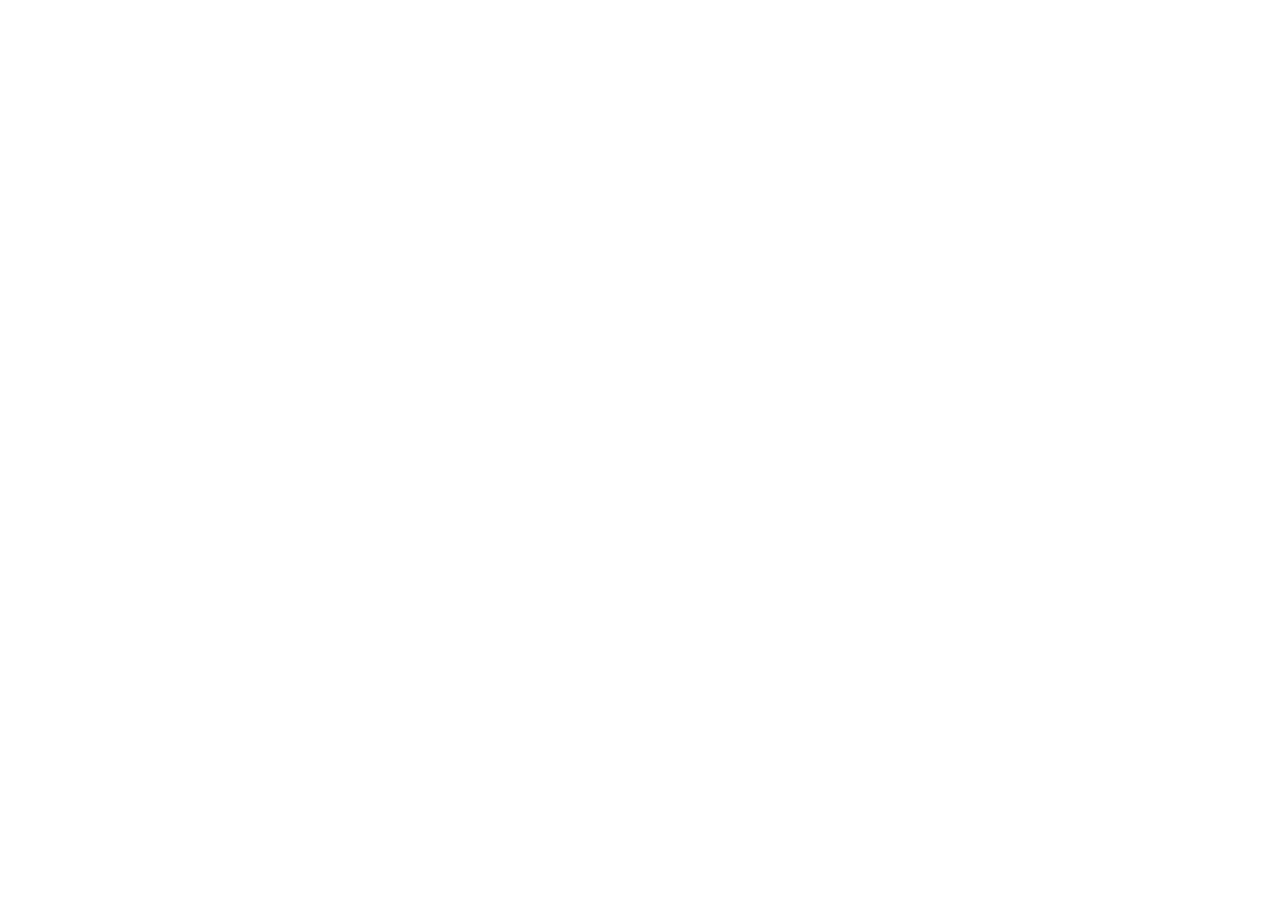
==== admin/index.html @ 34873759 "Add files via upload" ====
<!DOCTYPE html>
<html>
<head>
  <meta charset="utf-8" />
  <meta name="viewport" content="width=device-width, initial-scale=1.0" />
  <title>Admin – Fitness Nautilus</title>
  <script src="https://identity.netlify.com/v1/netlify-identity-widget.js"></script>
</head>
<body>
  <script src="https://unpkg.com/decap-cms@^3.0.0/dist/decap-cms.js"></script>
</body>
</html>
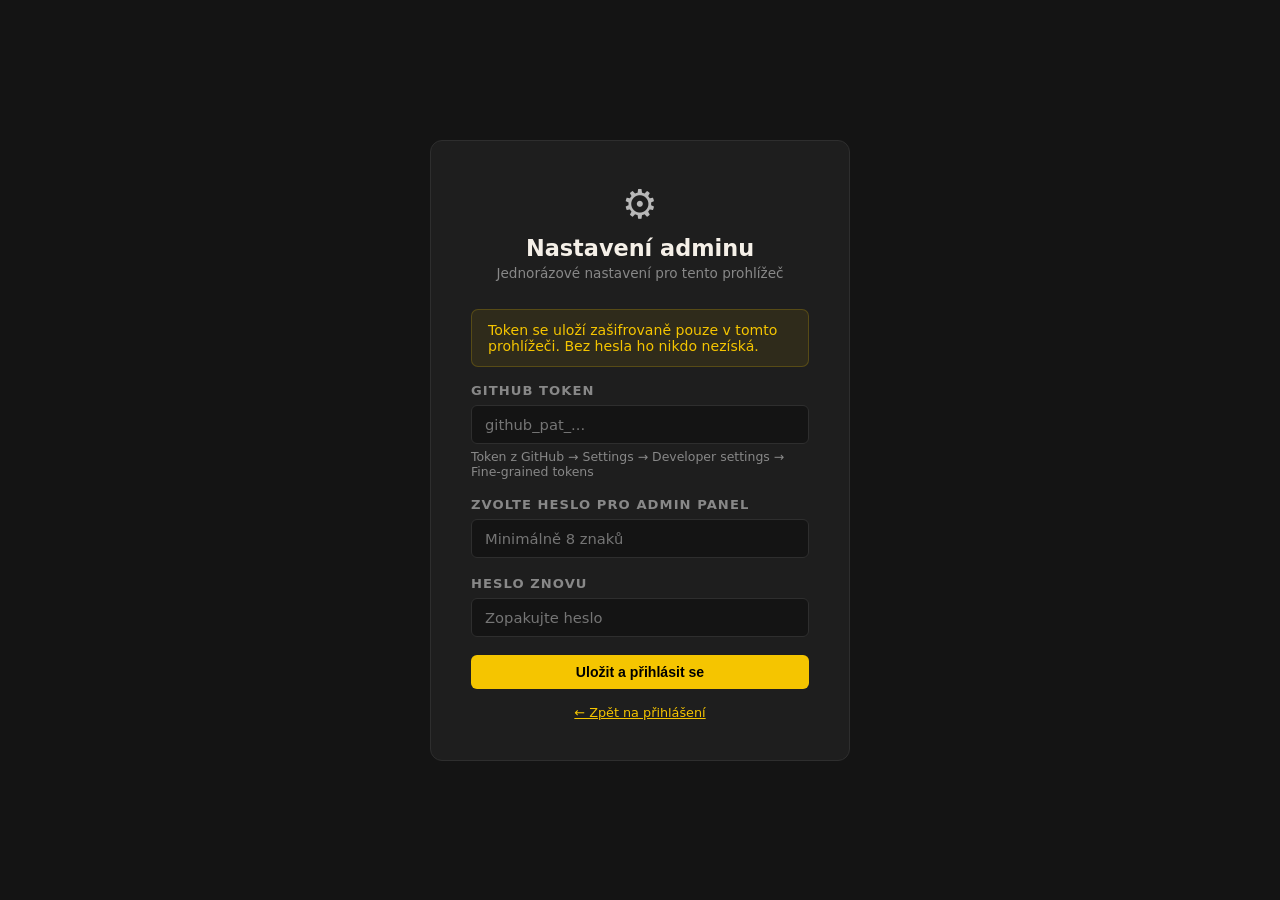
==== commit 67f48d9c: "Add files via upload" ====
--- a/admin/index.html
+++ b/admin/index.html
@@ -1,12 +1,469 @@
 <!DOCTYPE html>
-<html>
+<html lang="cs">
 <head>
-  <meta charset="utf-8" />
-  <meta name="viewport" content="width=device-width, initial-scale=1.0" />
+  <meta charset="UTF-8">
+  <meta name="viewport" content="width=device-width, initial-scale=1.0">
   <title>Admin – Fitness Nautilus</title>
-  <script src="https://identity.netlify.com/v1/netlify-identity-widget.js"></script>
+  <style>
+    :root {
+      --black: #0d0d0d; --dark: #141414; --card: #1e1e1e;
+      --border: #2e2e2e; --yellow: #f5c500; --white: #f5f0e8;
+      --muted: #888; --text: #b8b8b8; --red: #ef4444; --green: #22c55e;
+    }
+    * { box-sizing: border-box; margin: 0; padding: 0; }
+    body { font-family: system-ui, sans-serif; background: var(--dark); color: var(--text); min-height: 100vh; }
+    .screen { display: none; }
+    .screen.active { display: block; }
+
+    /* Top bar */
+    .topbar { background: var(--black); border-bottom: 1px solid var(--border); padding: 14px 24px; display: flex; align-items: center; justify-content: space-between; }
+    .topbar-title { font-size: 1rem; font-weight: 700; color: var(--white); }
+    .topbar-title span { color: var(--yellow); }
+    .btn { display: inline-flex; align-items: center; gap: 7px; padding: 9px 18px; border-radius: 6px; font-size: .88rem; font-weight: 700; cursor: pointer; border: none; text-decoration: none; transition: all .2s; }
+    .btn-primary { background: var(--yellow); color: #000; }
+    .btn-primary:hover { background: #ffd740; }
+    .btn-ghost { background: transparent; color: var(--muted); border: 1px solid var(--border); }
+    .btn-ghost:hover { color: var(--white); border-color: #555; }
+    .btn-danger { background: rgba(239,68,68,.15); color: var(--red); border: 1px solid rgba(239,68,68,.3); }
+    .btn-danger:hover { background: rgba(239,68,68,.25); }
+    .btn:disabled { opacity: .5; cursor: not-allowed; }
+    .btn-sm { padding: 6px 12px; font-size: .8rem; }
+
+    /* Center box (login/setup) */
+    .center-wrap { min-height: 100vh; display: flex; align-items: center; justify-content: center; padding: 24px; }
+    .box { background: var(--card); border: 1px solid var(--border); border-radius: 12px; padding: 40px; width: 100%; max-width: 420px; }
+    .box-logo { text-align: center; margin-bottom: 28px; }
+    .box-logo .icon { font-size: 2.5rem; margin-bottom: 8px; }
+    .box-logo h1 { font-size: 1.4rem; color: var(--white); }
+    .box-logo p { font-size: .85rem; color: var(--muted); margin-top: 4px; }
+
+    /* Form */
+    .field { margin-bottom: 18px; }
+    label { display: block; font-size: .82rem; font-weight: 700; color: var(--muted); text-transform: uppercase; letter-spacing: .08em; margin-bottom: 7px; }
+    input, textarea, select { width: 100%; background: var(--dark); border: 1px solid var(--border); border-radius: 6px; padding: 10px 13px; color: var(--white); font-size: .92rem; font-family: inherit; outline: none; transition: border-color .2s; }
+    input:focus, textarea:focus, select:focus { border-color: var(--yellow); }
+    textarea { resize: vertical; min-height: 140px; line-height: 1.6; }
+    .help { font-size: .78rem; color: var(--muted); margin-top: 5px; }
+
+    /* Alerts */
+    .alert { padding: 12px 16px; border-radius: 7px; font-size: .88rem; margin-bottom: 16px; }
+    .alert-error { background: rgba(239,68,68,.12); border: 1px solid rgba(239,68,68,.3); color: var(--red); }
+    .alert-success { background: rgba(34,197,94,.12); border: 1px solid rgba(34,197,94,.3); color: var(--green); }
+    .alert-info { background: rgba(245,197,0,.08); border: 1px solid rgba(245,197,0,.2); color: var(--yellow); }
+
+    /* Article list */
+    .container { max-width: 800px; margin: 0 auto; padding: 32px 24px; }
+    .page-header { display: flex; align-items: center; justify-content: space-between; margin-bottom: 28px; }
+    .page-header h2 { font-size: 1.5rem; color: var(--white); }
+    .article-list { display: flex; flex-direction: column; gap: 12px; }
+    .article-item { background: var(--card); border: 1px solid var(--border); border-radius: 10px; padding: 20px 24px; display: flex; align-items: center; justify-content: space-between; gap: 16px; transition: border-color .2s; }
+    .article-item:hover { border-color: #444; }
+    .article-item-info { flex: 1; min-width: 0; }
+    .article-item-title { color: var(--white); font-weight: 600; font-size: .98rem; margin-bottom: 4px; white-space: nowrap; overflow: hidden; text-overflow: ellipsis; }
+    .article-item-date { font-size: .8rem; color: var(--muted); }
+    .badge { display: inline-block; padding: 2px 10px; border-radius: 20px; font-size: .72rem; font-weight: 700; background: rgba(245,197,0,.15); color: var(--yellow); margin-left: 8px; vertical-align: middle; }
+    .article-actions { display: flex; gap: 8px; flex-shrink: 0; }
+    .empty-state { text-align: center; padding: 60px 0; color: var(--muted); }
+    .empty-state p { margin-bottom: 20px; }
+    .loading { text-align: center; padding: 60px 0; color: var(--muted); }
+
+    /* Editor */
+    .editor-header { display: flex; align-items: center; gap: 14px; margin-bottom: 28px; }
+    .editor-header h2 { font-size: 1.4rem; color: var(--white); }
+    .editor-card { background: var(--card); border: 1px solid var(--border); border-radius: 10px; padding: 28px; }
+    .grid-2 { display: grid; grid-template-columns: 1fr 1fr; gap: 16px; }
+    .editor-footer { display: flex; gap: 12px; margin-top: 24px; flex-wrap: wrap; }
+
+    @media (max-width: 600px) {
+      .box { padding: 28px 20px; }
+      .grid-2 { grid-template-columns: 1fr; }
+      .article-item { flex-direction: column; align-items: flex-start; }
+    }
+  </style>
 </head>
 <body>
-  <script src="https://unpkg.com/decap-cms@^3.0.0/dist/decap-cms.js"></script>
+
+<!-- LOGIN -->
+<div id="screen-login" class="screen active">
+  <div class="center-wrap">
+    <div class="box">
+      <div class="box-logo">
+        <div class="icon">🏋️</div>
+        <h1>Fitness Nautilus</h1>
+        <p>Admin panel – přihlaste se heslem</p>
+      </div>
+      <div id="login-alert"></div>
+      <div class="field">
+        <label>Heslo</label>
+        <input type="password" id="login-password" placeholder="Zadejte heslo" autocomplete="current-password">
+      </div>
+      <button class="btn btn-primary" style="width:100%;justify-content:center;" onclick="doLogin()">Přihlásit se</button>
+      <p style="text-align:center;margin-top:16px;font-size:.8rem;color:var(--muted);">
+        Poprvé? <a href="#" onclick="showSetup()" style="color:var(--yellow);">Nastavit admin panel</a>
+      </p>
+    </div>
+  </div>
+</div>
+
+<!-- SETUP -->
+<div id="screen-setup" class="screen">
+  <div class="center-wrap">
+    <div class="box">
+      <div class="box-logo">
+        <div class="icon">⚙️</div>
+        <h1>Nastavení adminu</h1>
+        <p>Jednorázové nastavení pro tento prohlížeč</p>
+      </div>
+      <div id="setup-alert"></div>
+      <div class="alert alert-info">Token se uloží zašifrovaně pouze v tomto prohlížeči. Bez hesla ho nikdo nezíská.</div>
+      <div class="field">
+        <label>GitHub token</label>
+        <input type="password" id="setup-token" placeholder="github_pat_...">
+        <p class="help">Token z GitHub → Settings → Developer settings → Fine-grained tokens</p>
+      </div>
+      <div class="field">
+        <label>Zvolte heslo pro admin panel</label>
+        <input type="password" id="setup-password" placeholder="Minimálně 8 znaků">
+      </div>
+      <div class="field">
+        <label>Heslo znovu</label>
+        <input type="password" id="setup-password2" placeholder="Zopakujte heslo">
+      </div>
+      <button class="btn btn-primary" style="width:100%;justify-content:center;" onclick="doSetup()">Uložit a přihlásit se</button>
+      <p style="text-align:center;margin-top:16px;font-size:.8rem;color:var(--muted);">
+        <a href="#" onclick="showLogin()" style="color:var(--yellow);">← Zpět na přihlášení</a>
+      </p>
+    </div>
+  </div>
+</div>
+
+<!-- ARTICLES LIST -->
+<div id="screen-articles" class="screen">
+  <div class="topbar">
+    <div class="topbar-title">🏋️ <span>Nautilus</span> Admin</div>
+    <div style="display:flex;gap:10px;align-items:center;">
+      <a href="../index.html" target="_blank" class="btn btn-ghost btn-sm">← Web</a>
+      <button class="btn btn-ghost btn-sm" onclick="doLogout()">Odhlásit</button>
+    </div>
+  </div>
+  <div class="container">
+    <div class="page-header">
+      <h2>Aktuality</h2>
+      <button class="btn btn-primary" onclick="showEditor(null)">+ Nová aktualita</button>
+    </div>
+    <div id="articles-alert"></div>
+    <div id="articles-list" class="article-list">
+      <div class="loading">Načítám…</div>
+    </div>
+  </div>
+</div>
+
+<!-- EDITOR -->
+<div id="screen-editor" class="screen">
+  <div class="topbar">
+    <div class="topbar-title">🏋️ <span>Nautilus</span> Admin</div>
+    <button class="btn btn-ghost btn-sm" onclick="showArticles()">← Zpět na seznam</button>
+  </div>
+  <div class="container">
+    <div class="editor-header">
+      <h2 id="editor-title">Nová aktualita</h2>
+    </div>
+    <div id="editor-alert"></div>
+    <div class="editor-card">
+      <div class="grid-2">
+        <div class="field">
+          <label>Nadpis *</label>
+          <input type="text" id="f-title" placeholder="Název aktuality">
+        </div>
+        <div class="field">
+          <label>Datum *</label>
+          <input type="date" id="f-date">
+        </div>
+      </div>
+      <div class="grid-2">
+        <div class="field">
+          <label>Štítek <span style="font-weight:400;text-transform:none;">(volitelné)</span></label>
+          <input type="text" id="f-badge" placeholder="např. Aktuální nebo Novinka">
+        </div>
+        <div class="field">
+          <label>Odkaz na tlačítko <span style="font-weight:400;text-transform:none;">(volitelné)</span></label>
+          <input type="text" id="f-link" placeholder="např. cenik.html">
+        </div>
+      </div>
+      <div class="field" id="f-link-label-wrap" style="display:none;">
+        <label>Text tlačítka</label>
+        <input type="text" id="f-link-label" placeholder="např. Více o FLEX →">
+      </div>
+      <div class="field">
+        <label>Text článku *</label>
+        <textarea id="f-body" placeholder="Text aktuality..."></textarea>
+        <p class="help">Tučný text: **text**, kurzíva: *text*</p>
+      </div>
+      <div class="editor-footer">
+        <button class="btn btn-primary" onclick="saveArticle()">💾 Uložit</button>
+        <button class="btn btn-ghost" onclick="showArticles()">Zrušit</button>
+        <button class="btn btn-danger btn-sm" id="delete-btn" style="margin-left:auto;" onclick="deleteArticle()">🗑 Smazat</button>
+      </div>
+    </div>
+  </div>
+</div>
+
+<script>
+const REPO = 'turboklada69/nautilus';
+const PATH = 'content/aktuality';
+const STORAGE_KEY = 'nautilus_admin_token';
+let ghToken = null;
+let editingFile = null; // { name, sha } when editing existing
+
+// ── Crypto ──────────────────────────────────────────
+async function deriveKey(password, salt) {
+  const km = await crypto.subtle.importKey('raw', new TextEncoder().encode(password), 'PBKDF2', false, ['deriveKey']);
+  return crypto.subtle.deriveKey({name:'PBKDF2',salt,iterations:150000,hash:'SHA-256'}, km, {name:'AES-GCM',length:256}, false, ['encrypt','decrypt']);
+}
+async function encryptToken(token, password) {
+  const salt = crypto.getRandomValues(new Uint8Array(16));
+  const iv   = crypto.getRandomValues(new Uint8Array(12));
+  const key  = await deriveKey(password, salt);
+  const ct   = await crypto.subtle.encrypt({name:'AES-GCM',iv}, key, new TextEncoder().encode(token));
+  const buf  = new Uint8Array(16+12+ct.byteLength);
+  buf.set(salt,0); buf.set(iv,16); buf.set(new Uint8Array(ct),28);
+  return btoa(String.fromCharCode(...buf));
+}
+async function decryptToken(b64, password) {
+  const buf = Uint8Array.from(atob(b64), c=>c.charCodeAt(0));
+  const key = await deriveKey(password, buf.slice(0,16));
+  const dec = await crypto.subtle.decrypt({name:'AES-GCM',iv:buf.slice(16,28)}, key, buf.slice(28));
+  return new TextDecoder().decode(dec);
+}
+
+// ── GitHub API ───────────────────────────────────────
+async function gh(method, path, body) {
+  const r = await fetch(`https://api.github.com/repos/${REPO}/contents/${path}`, {
+    method,
+    headers: { 'Authorization':`Bearer ${ghToken}`, 'Accept':'application/vnd.github.v3+json', 'Content-Type':'application/json' },
+    body: body ? JSON.stringify(body) : undefined
+  });
+  if (!r.ok && r.status!==404) { const e=await r.json(); throw new Error(e.message||r.status); }
+  return r.status===404 ? null : r.json();
+}
+
+// ── Markdown helpers ─────────────────────────────────
+function parseMd(text) {
+  const m = text.match(/^---\r?\n([\s\S]*?)\r?\n---\r?\n?([\s\S]*)$/);
+  if (!m) return {meta:{},body:text};
+  const meta={};
+  m[1].split('\n').forEach(l=>{ const i=l.indexOf(':'); if(i>0) meta[l.slice(0,i).trim()]=l.slice(i+1).trim().replace(/^["']|["']$/g,''); });
+  return {meta, body:m[2].trim()};
+}
+function buildMd(meta,body) {
+  const fm=Object.entries(meta).filter(([,v])=>v).map(([k,v])=>`${k}: ${v}`).join('\n');
+  return `---\n${fm}\n---\n${body}`;
+}
+function slugify(s) {
+  return s.toLowerCase()
+    .replace(/[áä]/g,'a').replace(/[čć]/g,'c').replace(/[ď]/g,'d').replace(/[éě]/g,'e')
+    .replace(/[íï]/g,'i').replace(/[ňń]/g,'n').replace(/[óö]/g,'o').replace(/[řŕ]/g,'r')
+    .replace(/[šś]/g,'s').replace(/[ť]/g,'t').replace(/[úůü]/g,'u').replace(/[ýÿ]/g,'y')
+    .replace(/[žź]/g,'z').replace(/[^a-z0-9]+/g,'-').replace(/^-|-$/g,'');
+}
+function fmtDate(d) {
+  const x=new Date(d+'T12:00:00'); if(isNaN(x)) return d;
+  return x.toLocaleDateString('cs-CZ',{day:'numeric',month:'numeric',year:'numeric'});
+}
+
+// ── UI helpers ───────────────────────────────────────
+function showScreen(id) {
+  document.querySelectorAll('.screen').forEach(s=>s.classList.remove('active'));
+  document.getElementById('screen-'+id).classList.add('active');
+}
+function alert_(id, msg, type='error') {
+  const el=document.getElementById(id);
+  el.innerHTML = msg ? `<div class="alert alert-${type}">${msg}</div>` : '';
+}
+function showLogin()  { showScreen('login'); }
+function showSetup()  { showScreen('setup'); }
+
+// ── Auth ─────────────────────────────────────────────
+async function doLogin() {
+  const pw = document.getElementById('login-password').value;
+  const enc = localStorage.getItem(STORAGE_KEY);
+  if (!enc) { alert_('login-alert','Nejprve nastavte admin panel.'); return; }
+  if (!pw)  { alert_('login-alert','Zadejte heslo.'); return; }
+  try {
+    ghToken = await decryptToken(enc, pw);
+    // Ověříme token voláním API
+    const test = await fetch(`https://api.github.com/repos/${REPO}`,{headers:{'Authorization':`Bearer ${ghToken}`}});
+    if (!test.ok) throw new Error('Špatné heslo nebo neplatný token.');
+    showArticles();
+  } catch(e) {
+    alert_('login-alert', e.message==='Špatné heslo nebo neplatný token.' ? e.message : 'Špatné heslo.');
+  }
+}
+
+async function doSetup() {
+  const token = document.getElementById('setup-token').value.trim();
+  const pw    = document.getElementById('setup-password').value;
+  const pw2   = document.getElementById('setup-password2').value;
+  if (!token) { alert_('setup-alert','Zadejte GitHub token.'); return; }
+  if (pw.length < 8) { alert_('setup-alert','Heslo musí mít alespoň 8 znaků.'); return; }
+  if (pw !== pw2)    { alert_('setup-alert','Hesla se neshodují.'); return; }
+  try {
+    const enc = await encryptToken(token, pw);
+    localStorage.setItem(STORAGE_KEY, enc);
+    ghToken = token;
+    showArticles();
+  } catch(e) {
+    alert_('setup-alert','Chyba při šifrování: '+e.message);
+  }
+}
+
+function doLogout() {
+  ghToken = null;
+  document.getElementById('login-password').value = '';
+  showLogin();
+}
+
+// ── Articles list ────────────────────────────────────
+async function showArticles() {
+  showScreen('articles');
+  alert_('articles-alert','');
+  const listEl = document.getElementById('articles-list');
+  listEl.innerHTML = '<div class="loading">Načítám…</div>';
+  try {
+    const files = (await gh('GET', PATH) || []).filter(f=>f.name.endsWith('.md'));
+    if (!files.length) {
+      listEl.innerHTML = '<div class="empty-state"><p>Zatím žádné aktuality.</p><button class="btn btn-primary" onclick="showEditor(null)">+ Přidat první aktualitu</button></div>';
+      return;
+    }
+    const articles = await Promise.all(files.map(async f => {
+      const r = await fetch(f.download_url+'?t='+Date.now());
+      const text = await r.text();
+      const {meta} = parseMd(text);
+      return { name:f.name, sha:f.sha, title:meta.title||f.name, date:meta.date||'', badge:meta.badge||'' };
+    }));
+    articles.sort((a,b)=>new Date(b.date)-new Date(a.date));
+    listEl.innerHTML = articles.map(a=>`
+      <div class="article-item">
+        <div class="article-item-info">
+          <div class="article-item-title">${a.title}${a.badge?`<span class="badge">${a.badge}</span>`:''}</div>
+          <div class="article-item-date">${fmtDate(a.date)}</div>
+        </div>
+        <div class="article-actions">
+          <button class="btn btn-ghost btn-sm" onclick="openEditor('${a.name}','${a.sha}')">✏️ Upravit</button>
+        </div>
+      </div>
+    `).join('');
+  } catch(e) {
+    alert_('articles-alert','Chyba: '+e.message);
+    listEl.innerHTML = '';
+  }
+}
+
+// ── Editor ────────────────────────────────────────────
+function showEditor(file) {
+  editingFile = file;
+  showScreen('editor');
+  document.getElementById('editor-title').textContent = file ? 'Upravit aktualitu' : 'Nová aktualita';
+  document.getElementById('delete-btn').style.display = file ? 'inline-flex' : 'none';
+  document.getElementById('f-title').value = '';
+  document.getElementById('f-date').value = new Date().toISOString().slice(0,10);
+  document.getElementById('f-badge').value = '';
+  document.getElementById('f-link').value = '';
+  document.getElementById('f-link-label').value = '';
+  document.getElementById('f-body').value = '';
+  document.getElementById('f-link-label-wrap').style.display = 'none';
+  alert_('editor-alert','');
+}
+
+async function openEditor(name, sha) {
+  showScreen('editor');
+  document.getElementById('editor-title').textContent = 'Načítám…';
+  try {
+    const files = await gh('GET', PATH);
+    const file  = files.find(f=>f.name===name);
+    const res   = await fetch(file.download_url+'?t='+Date.now());
+    const text  = await res.text();
+    const {meta,body} = parseMd(text);
+    editingFile = { name, sha: file.sha };
+    document.getElementById('editor-title').textContent = 'Upravit aktualitu';
+    document.getElementById('delete-btn').style.display = 'inline-flex';
+    document.getElementById('f-title').value       = meta.title||'';
+    document.getElementById('f-date').value        = meta.date||'';
+    document.getElementById('f-badge').value       = meta.badge||'';
+    document.getElementById('f-link').value        = meta.link||'';
+    document.getElementById('f-link-label').value  = meta.link_label||'';
+    document.getElementById('f-link-label-wrap').style.display = meta.link ? 'block' : 'none';
+    document.getElementById('f-body').value        = body;
+    alert_('editor-alert','');
+  } catch(e) {
+    alert_('editor-alert','Chyba při načítání: '+e.message);
+  }
+}
+
+document.addEventListener('input', e => {
+  if (e.target.id === 'f-link') {
+    document.getElementById('f-link-label-wrap').style.display = e.target.value ? 'block' : 'none';
+  }
+});
+
+async function saveArticle() {
+  const title = document.getElementById('f-title').value.trim();
+  const date  = document.getElementById('f-date').value;
+  const body  = document.getElementById('f-body').value.trim();
+  if (!title || !date || !body) { alert_('editor-alert','Vyplňte nadpis, datum a text.'); return; }
+
+  const meta = {
+    title,
+    date,
+    badge:      document.getElementById('f-badge').value.trim(),
+    link:       document.getElementById('f-link').value.trim(),
+    link_label: document.getElementById('f-link-label').value.trim(),
+  };
+  const content = buildMd(meta, body);
+  const filename = editingFile ? editingFile.name : `${date}-${slugify(title)}.md`;
+  const b64 = btoa(unescape(encodeURIComponent(content)));
+
+  const saveBtn = document.querySelector('#screen-editor .btn-primary');
+  saveBtn.disabled = true; saveBtn.textContent = 'Ukládám…';
+
+  try {
+    await gh('PUT', `${PATH}/${filename}`, {
+      message: editingFile ? `Upravena aktualita: ${title}` : `Přidána aktualita: ${title}`,
+      content: b64,
+      ...(editingFile ? {sha: editingFile.sha} : {})
+    });
+    alert_('editor-alert','✓ Uloženo! Na webu se změna projeví za chvíli.','success');
+    if (!editingFile) setTimeout(()=>showArticles(), 1500);
+  } catch(e) {
+    alert_('editor-alert','Chyba při ukládání: '+e.message);
+  } finally {
+    saveBtn.disabled = false; saveBtn.textContent = '💾 Uložit';
+  }
+}
+
+async function deleteArticle() {
+  if (!editingFile) return;
+  if (!confirm('Opravdu smazat tuto aktualitu?')) return;
+  try {
+    await fetch(`https://api.github.com/repos/${REPO}/contents/${PATH}/${editingFile.name}`, {
+      method: 'DELETE',
+      headers: {'Authorization':`Bearer ${ghToken}`,'Accept':'application/vnd.github.v3+json','Content-Type':'application/json'},
+      body: JSON.stringify({message:`Smazána aktualita: ${editingFile.name}`, sha: editingFile.sha})
+    });
+    showArticles();
+  } catch(e) {
+    alert_('editor-alert','Chyba při mazání: '+e.message);
+  }
+}
+
+// ── Init ─────────────────────────────────────────────
+(function init() {
+  document.addEventListener('keydown', e => {
+    if (e.key==='Enter' && document.getElementById('screen-login').classList.contains('active')) doLogin();
+  });
+  if (!localStorage.getItem(STORAGE_KEY)) showSetup();
+  else showLogin();
+})();
+</script>
 </body>
 </html>
